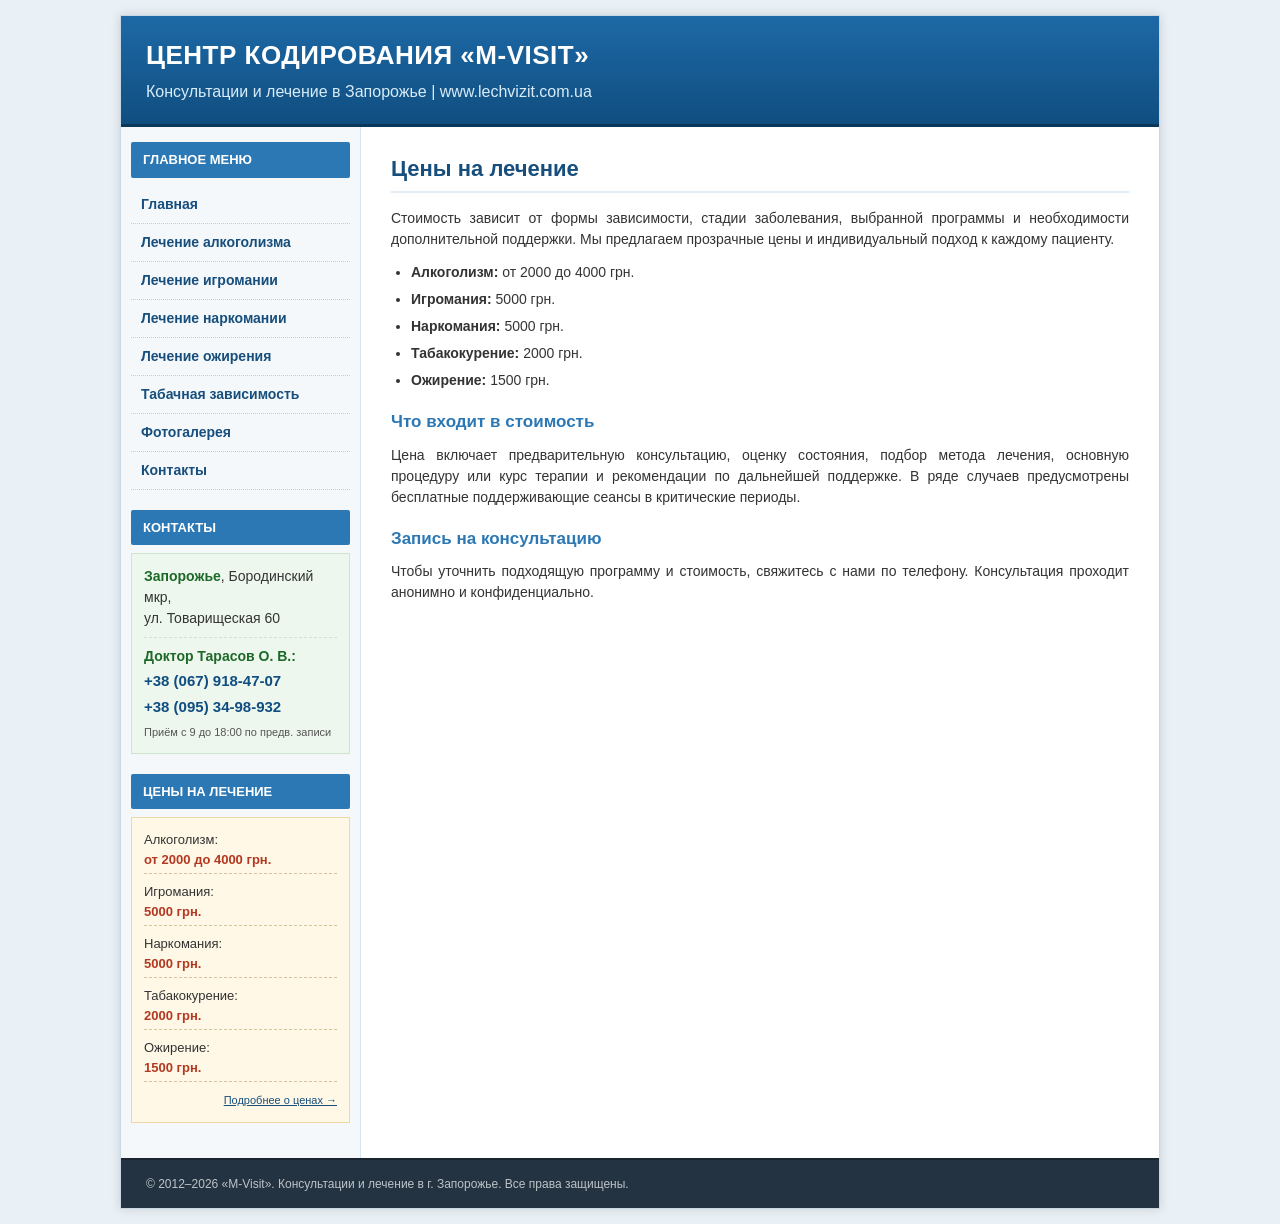
==== ceny.html @ 743e956b "base pages" ====
<!DOCTYPE html>
<html lang="ru">
<head>
  <meta charset="UTF-8">
  <meta name="viewport" content="width=device-width, initial-scale=1.0">
  <title>Цены на лечение в центре M-Visit</title>
  <meta name="description" content="Цены на лечение алкоголизма, игромании, наркомании, ожирения и табачной зависимости в Запорожье в центре M-Visit.">
  <link rel="stylesheet" href="style.css">
</head>
<body>
  <div class="wrapper">
    <header>
      <div class="site-title">Центр Кодирования «M-Visit»</div>
      <div class="site-subtitle">Консультации и лечение в Запорожье | www.lechvizit.com.ua</div>
    </header>

    <div class="main-container">
      <aside class="sidebar">
        <div class="block-title">Главное меню</div>
        <ul class="nav-menu">
          <li><a href="index.html">Главная</a></li>
          <li><a href="lechenie-alkogolizma.html">Лечение алкоголизма</a></li>
          <li><a href="lechenie-igromanii.html">Лечение игромании</a></li>
          <li><a href="lechenie-narkomanii.html">Лечение наркомании</a></li>
          <li><a href="lechenie-ozhireniya.html">Лечение ожирения</a></li>
          <li><a href="lechenie-kureniya.html">Табачная зависимость</a></li>
          <li><a href="fotogalereya.html">Фотогалерея</a></li>
          <li><a href="kontakty.html">Контакты</a></li>
        </ul>

        <div class="block-title">Контакты</div>
        <div class="doctor-badge">
          <p><strong>Запорожье</strong>, Бородинский мкр,<br>ул. Товарищеская 60</p>
          <hr style="margin: 8px 0; border: none; border-top: 1px dashed #cce5cc;">
          <p><strong>Доктор Тарасов О. В.:</strong></p>
          <p><a class="phone-link" href="tel:+380679184707">+38 (067) 918-47-07</a></p>
          <p><a class="phone-link" href="tel:+380953498932">+38 (095) 34-98-932</a></p>
          <p style="margin-top: 6px; font-size: 11px; color: #555;">Приём с 9 до 18:00 по предв. записи</p>
        </div>

        <div class="block-title">Цены на лечение</div>
        <div class="price-box">
          <div class="price-item">Алкоголизм: <span>от 2000 до 4000 грн.</span></div>
          <div class="price-item">Игромания: <span>5000 грн.</span></div>
          <div class="price-item">Наркомания: <span>5000 грн.</span></div>
          <div class="price-item">Табакокурение: <span>2000 грн.</span></div>
          <div class="price-item">Ожирение: <span>1500 грн.</span></div>
          <div style="text-align: right; margin-top: 5px;">
            <a href="ceny.html" style="font-size: 11px; color: #174e7c;">Подробнее о ценах →</a>
          </div>
        </div>
      </aside>

      <main class="content">
        <h1>Цены на лечение</h1>

        <p>Стоимость зависит от формы зависимости, стадии заболевания, выбранной программы и необходимости дополнительной поддержки. Мы предлагаем прозрачные цены и индивидуальный подход к каждому пациенту.</p>

        <ul>
          <li><strong>Алкоголизм:</strong> от 2000 до 4000 грн.</li>
          <li><strong>Игромания:</strong> 5000 грн.</li>
          <li><strong>Наркомания:</strong> 5000 грн.</li>
          <li><strong>Табакокурение:</strong> 2000 грн.</li>
          <li><strong>Ожирение:</strong> 1500 грн.</li>
        </ul>

        <h2>Что входит в стоимость</h2>
        <p>Цена включает предварительную консультацию, оценку состояния, подбор метода лечения, основную процедуру или курс терапии и рекомендации по дальнейшей поддержке. В ряде случаев предусмотрены бесплатные поддерживающие сеансы в критические периоды.</p>

        <h2>Запись на консультацию</h2>
        <p>Чтобы уточнить подходящую программу и стоимость, свяжитесь с нами по телефону. Консультация проходит анонимно и конфиденциально.</p>
      </main>
    </div>

    <footer>
      <p>© 2012–2026 «М-Visit». Консультации и лечение в г. Запорожье. Все права защищены.</p>
    </footer>
  </div>
</body>
</html>
---- style.css ----
* {
  box-sizing: border-box;
  margin: 0;
  padding: 0;
}

body {
  font-family: Arial, Helvetica, sans-serif;
  background-color: #eaf1f6;
  color: #333;
  line-height: 1.5;
  font-size: 14px;
}

img {
  max-width: 100%;
  display: block;
}

.wrapper {
  max-width: 1040px;
  margin: 15px auto;
  background: #ffffff;
  box-shadow: 0 0 10px rgba(0, 0, 0, 0.15);
  border: 1px solid #c8d8e4;
}

header {
  background: linear-gradient(180deg, #1d69a6 0%, #104e80 100%);
  color: white;
  padding: 20px 25px;
  border-bottom: 3px solid #0b375b;
}

.site-title {
  font-size: 26px;
  font-weight: bold;
  text-transform: uppercase;
  letter-spacing: 0.5px;
}

.site-subtitle {
  font-size: 16px;
  color: #d8ecf8;
  margin-top: 5px;
}

.main-container {
  display: flex;
  flex-direction: row;
  min-height: 600px;
}

.sidebar {
  width: 240px;
  background-color: #f4f8fb;
  border-right: 1px solid #d9e6f0;
  padding: 15px 10px;
  flex-shrink: 0;
}

.block-title {
  background: #2b78b5;
  color: white;
  padding: 8px 12px;
  font-size: 13px;
  font-weight: bold;
  text-transform: uppercase;
  margin-bottom: 8px;
  border-radius: 2px;
}

.nav-menu {
  list-style: none;
  margin-bottom: 20px;
}

.nav-menu li {
  border-bottom: 1px dotted #ccc;
}

.nav-menu a {
  display: block;
  padding: 8px 10px;
  color: #174e7c;
  text-decoration: none;
  font-weight: bold;
}

.nav-menu a:hover,
.nav-menu a.active {
  background-color: #e2eef7;
  color: #c0392b;
}

.price-box {
  background: #fff8e7;
  border: 1px solid #ecd8ab;
  padding: 12px;
  margin-bottom: 20px;
  font-size: 13px;
}

.price-item {
  margin-bottom: 8px;
  border-bottom: 1px dashed #d5c49b;
  padding-bottom: 4px;
}

.price-item span {
  display: block;
  font-weight: bold;
  color: #b33922;
}

.doctor-badge {
  background: #eef7ee;
  border: 1px solid #cce5cc;
  padding: 12px;
  margin-bottom: 20px;
}

.doctor-badge strong {
  color: #1d6928;
}

.phone-link {
  display: inline-block;
  font-size: 15px;
  font-weight: bold;
  color: #104e80;
  text-decoration: none;
  margin-top: 3px;
}

.content {
  flex: 1;
  padding: 25px 30px;
}

.content h1 {
  font-size: 22px;
  color: #174e7c;
  margin-bottom: 15px;
  border-bottom: 2px solid #e2eef7;
  padding-bottom: 6px;
}

.content h2 {
  font-size: 17px;
  color: #2b78b5;
  margin: 18px 0 10px 0;
}

.content p {
  margin-bottom: 12px;
  text-align: justify;
}

.content ul,
.content ol {
  margin-left: 20px;
  margin-bottom: 15px;
}

.content li {
  margin-bottom: 6px;
}

.gallery-grid {
  display: grid;
  grid-template-columns: repeat(auto-fit, minmax(180px, 1fr));
  gap: 15px;
  margin-top: 20px;
}

.gallery-item {
  border: 1px solid #d7e5ef;
  background: linear-gradient(135deg, #edf6ff, #f7fbff);
  overflow: hidden;
}

.gallery-item img {
  width: 100%;
  height: 180px;
  object-fit: cover;
  display: block;
}

.contact-list {
  list-style: none;
  margin: 0 0 20px 0;
  line-height: 1.8;
}

.contact-list strong {
  color: #174e7c;
}

.contact-list a {
  color: #174e7c;
  text-decoration: none;
}

.map-container {
  margin-top: 20px;
  border: 1px solid #d7e5ef;
  background: #f8fbff;
  padding: 10px;
}

.map-iframe {
  width: 100%;
  height: 320px;
  border: 0;
  display: block;
}

footer {
  background-color: #243342;
  color: #bdc3c7;
  padding: 15px 25px;
  font-size: 12px;
  border-top: 2px solid #1a252f;
}

@media (max-width: 800px) {
  .main-container {
    flex-direction: column;
  }

  .sidebar {
    width: 100%;
    border-right: none;
    border-bottom: 1px solid #d9e6f0;
  }

  .content {
    padding: 15px;
  }
}
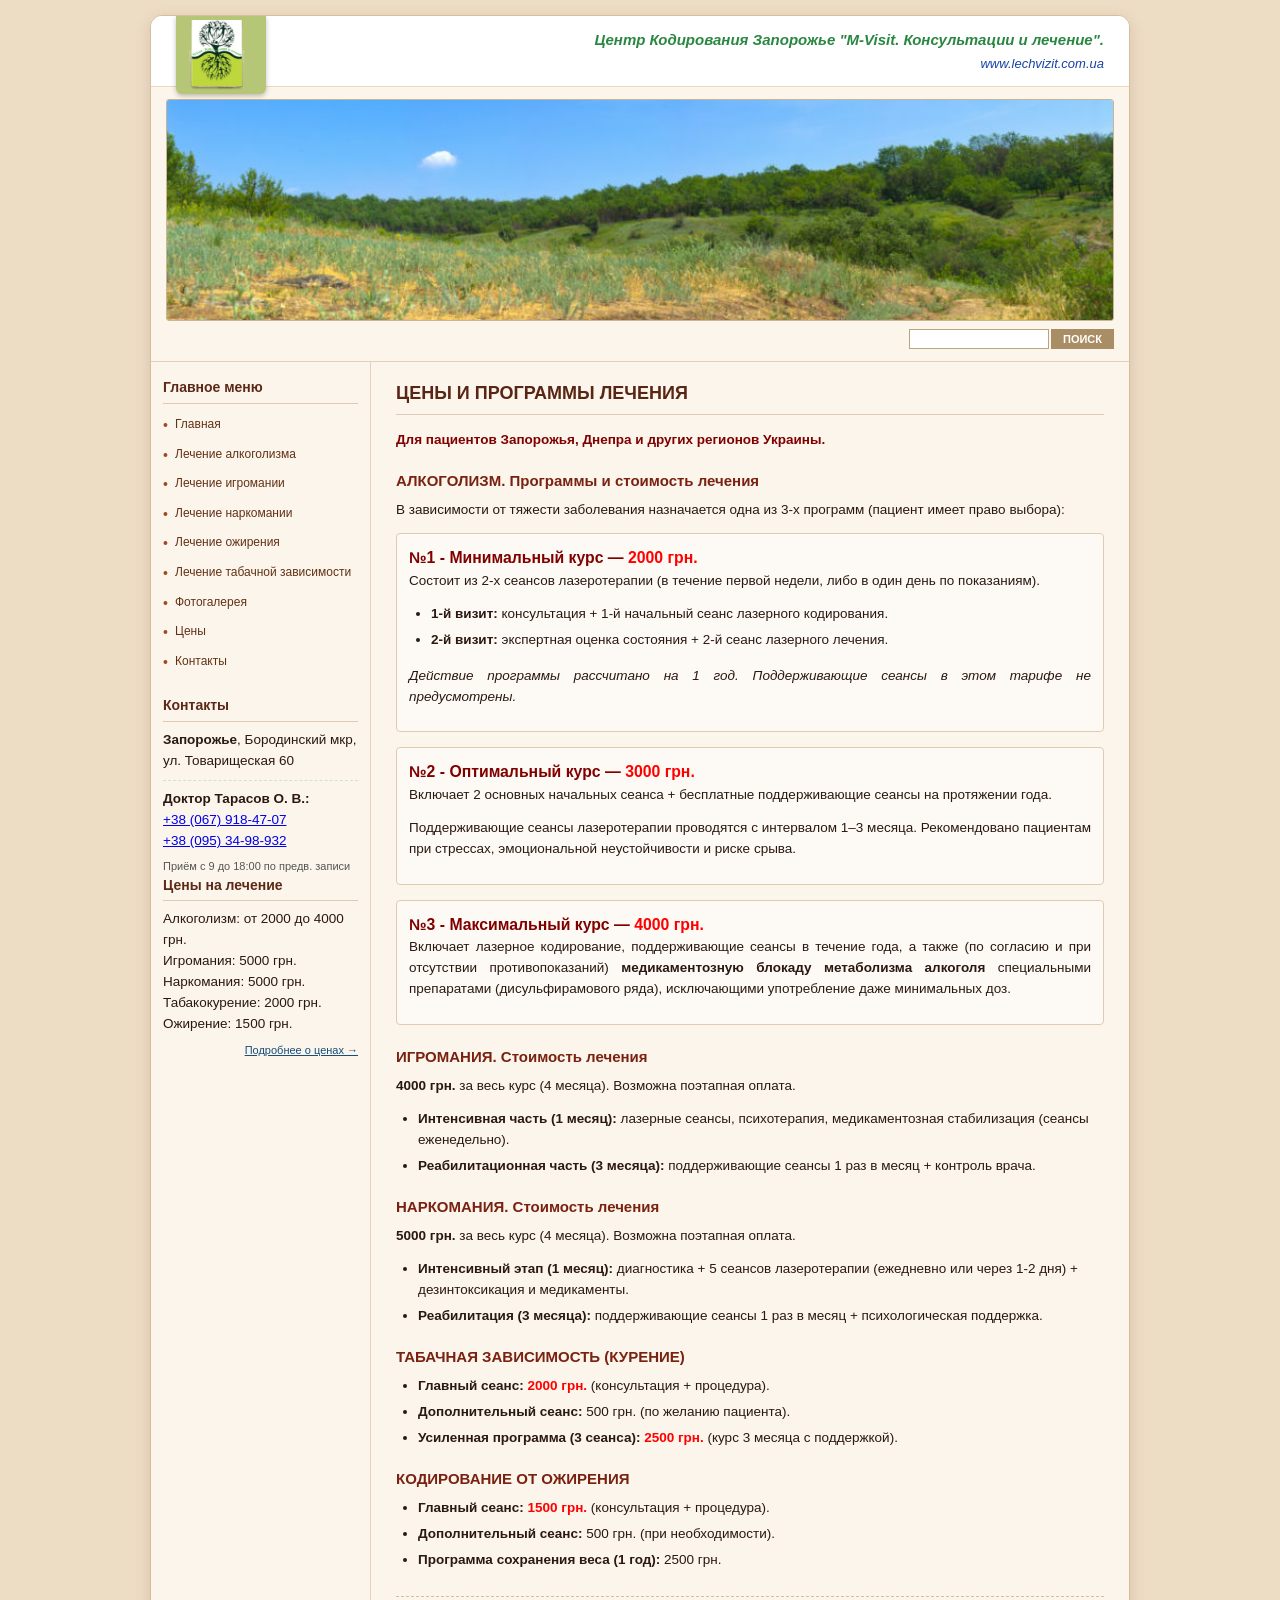
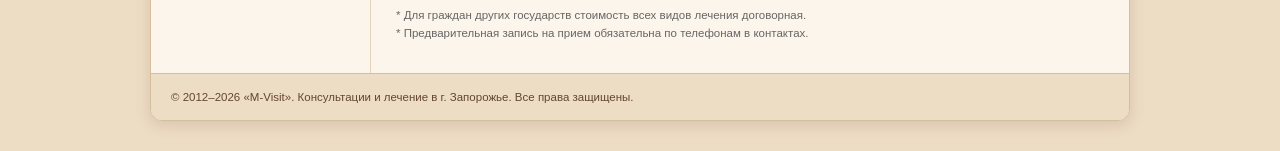
==== commit 0c5f8b10: "major update 2" ====
--- a/ceny.html
+++ b/ceny.html
@@ -9,10 +9,24 @@
 </head>
 <body>
   <div class="wrapper">
-    <header>
-      <div class="site-title">Центр Кодирования «M-Visit»</div>
-      <div class="site-subtitle">Консультации и лечение в Запорожье | www.lechvizit.com.ua</div>
-    </header>
+    <div class="top-header">
+      <div class="tree-badge">
+        <a href="index.html">
+          <img src="images/tree-logo.png" alt="Центр Кодирования M-Visit" />
+        </a>
+      </div>
+      <div class="clinic-title">Центр Кодирования Запорожье "M-Visit. Консультации и лечение".</div>
+      <div class="clinic-domain"><a href="https://lechvizit.com.ua/">www.lechvizit.com.ua</a></div>
+    </div>
+
+    <div class="hero-banner">
+      <img src="images/slide3.jpg" alt="Хортиця Запоріжжя M-Visit" />
+    </div>
+
+    <div class="search-strip">
+      <input type="text" placeholder="" />
+      <button type="button">ПОИСК</button>
+    </div>
 
     <div class="main-container">
       <aside class="sidebar">
@@ -23,8 +37,9 @@
           <li><a href="lechenie-igromanii.html">Лечение игромании</a></li>
           <li><a href="lechenie-narkomanii.html">Лечение наркомании</a></li>
           <li><a href="lechenie-ozhireniya.html">Лечение ожирения</a></li>
-          <li><a href="lechenie-kureniya.html">Табачная зависимость</a></li>
+          <li><a href="lechenie-kureniya.html">Лечение табачной зависимости</a></li>
           <li><a href="fotogalereya.html">Фотогалерея</a></li>
+          <li><a href="ceny.html">Цены</a></li>
           <li><a href="kontakty.html">Контакты</a></li>
         </ul>
 
@@ -52,23 +67,65 @@
       </aside>
 
       <main class="content">
-        <h1>Цены на лечение</h1>
+        <h1>Цены и программы лечения</h1>
+        <p style="font-weight: bold; color: #800000;">Для пациентов Запорожья, Днепра и других регионов Украины.</p>
 
-        <p>Стоимость зависит от формы зависимости, стадии заболевания, выбранной программы и необходимости дополнительной поддержки. Мы предлагаем прозрачные цены и индивидуальный подход к каждому пациенту.</p>
+        <h2>АЛКОГОЛИЗМ. Программы и стоимость лечения</h2>
+        <p>В зависимости от тяжести заболевания назначается одна из 3-х программ (пациент имеет право выбора):</p>
 
+        <div style="background: #fdfaf5; border: 1px solid #dfcbb3; padding: 12px; margin-bottom: 15px; border-radius: 4px;">
+          <h3 style="color: #800000; margin-top: 0;">№1 - Минимальный курс — <span style="color: red;">2000 грн.</span></h3>
+          <p>Состоит из 2-х сеансов лазеротерапии (в течение первой недели, либо в один день по показаниям).</p>
+          <ul>
+            <li><strong>1-й визит:</strong> консультация + 1-й начальный сеанс лазерного кодирования.</li>
+            <li><strong>2-й визит:</strong> экспертная оценка состояния + 2-й сеанс лазерного лечения.</li>
+          </ul>
+          <p><em>Действие программы рассчитано на 1 год. Поддерживающие сеансы в этом тарифе не предусмотрены.</em></p>
+        </div>
+
+        <div style="background: #fdfaf5; border: 1px solid #dfcbb3; padding: 12px; margin-bottom: 15px; border-radius: 4px;">
+          <h3 style="color: #800000; margin-top: 0;">№2 - Оптимальный курс — <span style="color: red;">3000 грн.</span></h3>
+          <p>Включает 2 основных начальных сеанса + бесплатные поддерживающие сеансы на протяжении года.</p>
+          <p>Поддерживающие сеансы лазеротерапии проводятся с интервалом 1–3 месяца. Рекомендовано пациентам при стрессах, эмоциональной неустойчивости и риске срыва.</p>
+        </div>
+
+        <div style="background: #fdfaf5; border: 1px solid #dfcbb3; padding: 12px; margin-bottom: 20px; border-radius: 4px;">
+          <h3 style="color: #800000; margin-top: 0;">№3 - Максимальный курс — <span style="color: red;">4000 грн.</span></h3>
+          <p>Включает лазерное кодирование, поддерживающие сеансы в течение года, а также (по согласию и при отсутствии противопоказаний) <strong>медикаментозную блокаду метаболизма алкоголя</strong> специальными препаратами (дисульфирамового ряда), исключающими употребление даже минимальных доз.</p>
+        </div>
+
+        <h2>ИГРОМАНИЯ. Стоимость лечения</h2>
+        <p><strong>4000 грн.</strong> за весь курс (4 месяца). Возможна поэтапная оплата.</p>
         <ul>
-          <li><strong>Алкоголизм:</strong> от 2000 до 4000 грн.</li>
-          <li><strong>Игромания:</strong> 5000 грн.</li>
-          <li><strong>Наркомания:</strong> 5000 грн.</li>
-          <li><strong>Табакокурение:</strong> 2000 грн.</li>
-          <li><strong>Ожирение:</strong> 1500 грн.</li>
+          <li><strong>Интенсивная часть (1 месяц):</strong> лазерные сеансы, психотерапия, медикаментозная стабилизация (сеансы еженедельно).</li>
+          <li><strong>Реабилитационная часть (3 месяца):</strong> поддерживающие сеансы 1 раз в месяц + контроль врача.</li>
         </ul>
 
-        <h2>Что входит в стоимость</h2>
-        <p>Цена включает предварительную консультацию, оценку состояния, подбор метода лечения, основную процедуру или курс терапии и рекомендации по дальнейшей поддержке. В ряде случаев предусмотрены бесплатные поддерживающие сеансы в критические периоды.</p>
+        <h2>НАРКОМАНИЯ. Стоимость лечения</h2>
+        <p><strong>5000 грн.</strong> за весь курс (4 месяца). Возможна поэтапная оплата.</p>
+        <ul>
+          <li><strong>Интенсивный этап (1 месяц):</strong> диагностика + 5 сеансов лазеротерапии (ежедневно или через 1-2 дня) + дезинтоксикация и медикаменты.</li>
+          <li><strong>Реабилитация (3 месяца):</strong> поддерживающие сеансы 1 раз в месяц + психологическая поддержка.</li>
+        </ul>
 
-        <h2>Запись на консультацию</h2>
-        <p>Чтобы уточнить подходящую программу и стоимость, свяжитесь с нами по телефону. Консультация проходит анонимно и конфиденциально.</p>
+        <h2>ТАБАЧНАЯ ЗАВИСИМОСТЬ (КУРЕНИЕ)</h2>
+        <ul>
+          <li><strong>Главный сеанс:</strong> <span style="color: red; font-weight: bold;">2000 грн.</span> (консультация + процедура).</li>
+          <li><strong>Дополнительный сеанс:</strong> 500 грн. (по желанию пациента).</li>
+          <li><strong>Усиленная программа (3 сеанса):</strong> <span style="color: red; font-weight: bold;">2500 грн.</span> (курс 3 месяца с поддержкой).</li>
+        </ul>
+
+        <h2>КОДИРОВАНИЕ ОТ ОЖИРЕНИЯ</h2>
+        <ul>
+          <li><strong>Главный сеанс:</strong> <span style="color: red; font-weight: bold;">1500 грн.</span> (консультация + процедура).</li>
+          <li><strong>Дополнительный сеанс:</strong> 500 грн. (при необходимости).</li>
+          <li><strong>Программа сохранения веса (1 год):</strong> 2500 грн.</li>
+        </ul>
+
+        <p style="font-size: 11.5px; color: #666; margin-top: 25px; border-top: 1px dashed #d5be9b; padding-top: 10px;">
+          * Для граждан других государств стоимость всех видов лечения договорная.<br>
+          * Предварительная запись на прием обязательна по телефонам в контактах.
+        </p>
       </main>
     </div>
 
--- a/style.css
+++ b/style.css
@@ -6,150 +6,238 @@
 
 body {
   font-family: Arial, Helvetica, sans-serif;
-  background-color: #eaf1f6;
-  color: #333;
-  line-height: 1.5;
-  font-size: 14px;
-}
-
-img {
-  max-width: 100%;
+  background-color: #eeddc5;
+  color: #2b1810;
+  line-height: 1.55;
+  font-size: 13.5px;
+}
+
+/* Зовнішній контейнер */
+.wrapper {
+  max-width: 980px;
+  margin: 15px auto 30px auto;
+  background: #fbf5eb;
+  border: 1px solid #d5be9b;
+  border-radius: 12px;
+  box-shadow: 0 4px 15px rgba(80, 50, 20, 0.15);
+  position: relative;
+  overflow: hidden;
+}
+
+/* Верхня біла плашка */
+.top-header {
+  background: #ffffff;
+  padding: 12px 25px 12px 140px;
+  position: relative;
+  min-height: 65px;
+  border-bottom: 1px solid #ebd9c0;
+}
+
+/* Звисаючий зелений бейдж із деревом */
+.tree-badge {
+  position: absolute;
+  top: 0;
+  left: 25px;
+  width: 90px;
+  background: #b5c777;
+  padding: 4px;
+  border-bottom-left-radius: 6px;
+  border-bottom-right-radius: 6px;
+  box-shadow: 0 2px 5px rgba(0,0,0,0.25);
+  text-align: center;
+  z-index: 10;
+}
+
+.tree-badge img {
+  width: 100%;
+  height: auto;
   display: block;
 }
 
-.wrapper {
-  max-width: 1040px;
-  margin: 15px auto;
+.clinic-title {
+  text-align: right;
+  font-size: 15px;
+  font-style: italic;
+  font-weight: bold;
+  color: #2a8742;
+}
+
+.clinic-domain {
+  text-align: right;
+  font-size: 13px;
+  font-style: italic;
+  margin-top: 3px;
+}
+
+.clinic-domain a {
+  color: #1742a6;
+  text-decoration: none;
+}
+
+/* Великий банер природи */
+.hero-banner {
+  margin: 12px 15px 4px 15px;
+  border: 1px solid #c9b493;
+  border-radius: 3px;
+  overflow: hidden;
+}
+
+.hero-banner img {
+  width: 100%;
+  height: 220px;
+  object-fit: cover;
+  display: block;
+}
+
+/* Рядок пошуку */
+.search-strip {
+  display: flex;
+  justify-content: flex-end;
+  padding: 4px 15px 12px 15px;
+}
+
+.search-strip input {
+  padding: 3px 6px;
+  border: 1px solid #bda380;
   background: #ffffff;
-  box-shadow: 0 0 10px rgba(0, 0, 0, 0.15);
-  border: 1px solid #c8d8e4;
-}
-
-header {
-  background: linear-gradient(180deg, #1d69a6 0%, #104e80 100%);
-  color: white;
-  padding: 20px 25px;
-  border-bottom: 3px solid #0b375b;
-}
-
-.site-title {
-  font-size: 26px;
-  font-weight: bold;
-  text-transform: uppercase;
-  letter-spacing: 0.5px;
-}
-
-.site-subtitle {
-  font-size: 16px;
-  color: #d8ecf8;
-  margin-top: 5px;
-}
-
+  font-size: 11px;
+  width: 140px;
+}
+
+.search-strip button {
+  background: #a98d64;
+  color: #ffffff;
+  border: none;
+  padding: 3px 12px;
+  font-size: 11px;
+  font-weight: bold;
+  cursor: pointer;
+  margin-left: 2px;
+}
+
+@media (max-width: 800px) {
+  .top-header {
+    padding-left: 105px;
+  }
+  .tree-badge {
+    width: 75px;
+    left: 10px;
+  }
+  .clinic-title {
+    font-size: 13px;
+  }
+  .hero-banner img {
+    height: 140px;
+  }
+}
+
+/* Лейаут з 2 колонок */
 .main-container {
   display: flex;
   flex-direction: row;
-  min-height: 600px;
-}
-
+  border-top: 1px solid #e2cfb7;
+  background-color: #fbf5eb;
+}
+
+/* Лівий сайдбар */
 .sidebar {
-  width: 240px;
-  background-color: #f4f8fb;
-  border-right: 1px solid #d9e6f0;
-  padding: 15px 10px;
+  width: 220px;
   flex-shrink: 0;
+  padding: 15px 12px;
+  border-right: 1px solid #e5d3bc;
 }
 
 .block-title {
-  background: #2b78b5;
-  color: white;
-  padding: 8px 12px;
-  font-size: 13px;
-  font-weight: bold;
-  text-transform: uppercase;
+  color: #5c2818;
+  font-size: 14px;
+  font-weight: bold;
   margin-bottom: 8px;
-  border-radius: 2px;
+  border-bottom: 1px solid #dfcbb3;
+  padding-bottom: 4px;
 }
 
 .nav-menu {
   list-style: none;
-  margin-bottom: 20px;
+  margin-bottom: 22px;
 }
 
 .nav-menu li {
-  border-bottom: 1px dotted #ccc;
+  margin-bottom: 5px;
+  font-size: 12px;
 }
 
 .nav-menu a {
+  color: #633216;
+  text-decoration: none;
   display: block;
-  padding: 8px 10px;
-  color: #174e7c;
+  padding: 3px 0 3px 12px;
+  position: relative;
+}
+
+.nav-menu a::before {
+  content: "•";
+  position: absolute;
+  left: 0;
+  color: #a34827;
+  font-size: 14px;
+}
+
+.nav-menu a:hover, .nav-menu a.active {
+  color: #a32213;
+  font-weight: bold;
+}
+
+/* Контактні плашки сайдбару */
+.contacts-box, .banner-box {
+  background: #fdfaf5;
+  border: 1px solid #e5d4be;
+  padding: 10px;
+  margin-bottom: 18px;
+  font-size: 11.5px;
+  line-height: 1.45;
+}
+
+.contacts-box strong {
+  color: #7a1b0b;
+}
+
+.contacts-box a {
+  color: #113f99;
+  font-weight: bold;
   text-decoration: none;
-  font-weight: bold;
-}
-
-.nav-menu a:hover,
-.nav-menu a.active {
-  background-color: #e2eef7;
-  color: #c0392b;
-}
-
-.price-box {
-  background: #fff8e7;
-  border: 1px solid #ecd8ab;
-  padding: 12px;
-  margin-bottom: 20px;
-  font-size: 13px;
-}
-
-.price-item {
-  margin-bottom: 8px;
-  border-bottom: 1px dashed #d5c49b;
-  padding-bottom: 4px;
-}
-
-.price-item span {
-  display: block;
-  font-weight: bold;
-  color: #b33922;
-}
-
-.doctor-badge {
-  background: #eef7ee;
-  border: 1px solid #cce5cc;
-  padding: 12px;
-  margin-bottom: 20px;
-}
-
-.doctor-badge strong {
-  color: #1d6928;
-}
-
-.phone-link {
-  display: inline-block;
-  font-size: 15px;
-  font-weight: bold;
-  color: #104e80;
-  text-decoration: none;
-  margin-top: 3px;
-}
-
+}
+
+.banner-box {
+  border-left: 3px solid #9c2e17;
+  font-size: 11px;
+}
+
+.banner-box .warn-title {
+  color: #8c1e08;
+  font-weight: bold;
+  margin-bottom: 4px;
+}
+
+/* Контентна частина */
 .content {
   flex: 1;
-  padding: 25px 30px;
+  padding: 18px 25px;
+  background-color: #fbf5eb;
 }
 
 .content h1 {
-  font-size: 22px;
-  color: #174e7c;
+  font-size: 18px;
+  color: #592515;
   margin-bottom: 15px;
-  border-bottom: 2px solid #e2eef7;
+  border-bottom: 1px solid #dfcbb3;
   padding-bottom: 6px;
+  text-transform: uppercase;
 }
 
 .content h2 {
-  font-size: 17px;
-  color: #2b78b5;
-  margin: 18px 0 10px 0;
+  font-size: 15px;
+  color: #7a2211;
+  margin: 18px 0 8px 0;
 }
 
 .content p {
@@ -157,85 +245,58 @@
   text-align: justify;
 }
 
-.content ul,
-.content ol {
-  margin-left: 20px;
+.content ul, .content ol {
+  margin-left: 22px;
   margin-bottom: 15px;
 }
 
 .content li {
-  margin-bottom: 6px;
-}
-
+  margin-bottom: 5px;
+}
+
+/* Футер */
+footer {
+  background-color: #eeddc5;
+  padding: 15px 20px;
+  font-size: 11.5px;
+  color: #634531;
+  border-top: 1px solid #d5be9b;
+  display: flex;
+  justify-content: space-between;
+  line-height: 1.4;
+}
+
+/* Галерея */
 .gallery-grid {
   display: grid;
-  grid-template-columns: repeat(auto-fit, minmax(180px, 1fr));
+  grid-template-columns: repeat(auto-fit, minmax(200px, 1fr));
   gap: 15px;
-  margin-top: 20px;
-}
-
-.gallery-item {
-  border: 1px solid #d7e5ef;
-  background: linear-gradient(135deg, #edf6ff, #f7fbff);
-  overflow: hidden;
-}
-
-.gallery-item img {
+  margin-top: 15px;
+}
+
+.gallery-grid img {
   width: 100%;
-  height: 180px;
+  height: 220px;
   object-fit: cover;
-  display: block;
-}
-
-.contact-list {
-  list-style: none;
-  margin: 0 0 20px 0;
-  line-height: 1.8;
-}
-
-.contact-list strong {
-  color: #174e7c;
-}
-
-.contact-list a {
-  color: #174e7c;
-  text-decoration: none;
-}
-
-.map-container {
-  margin-top: 20px;
-  border: 1px solid #d7e5ef;
-  background: #f8fbff;
-  padding: 10px;
-}
-
-.map-iframe {
-  width: 100%;
-  height: 320px;
-  border: 0;
-  display: block;
-}
-
-footer {
-  background-color: #243342;
-  color: #bdc3c7;
-  padding: 15px 25px;
-  font-size: 12px;
-  border-top: 2px solid #1a252f;
+  border: 1px solid #c9b493;
+  padding: 3px;
+  background: #fff;
 }
 
 @media (max-width: 800px) {
   .main-container {
     flex-direction: column;
   }
-
   .sidebar {
     width: 100%;
     border-right: none;
-    border-bottom: 1px solid #d9e6f0;
-  }
-
-  .content {
-    padding: 15px;
-  }
-}
+    border-bottom: 1px solid #e5d3bc;
+  }
+  .top-header {
+    padding-left: 110px;
+  }
+  .tree-badge {
+    left: 10px;
+    width: 80px;
+  }
+}
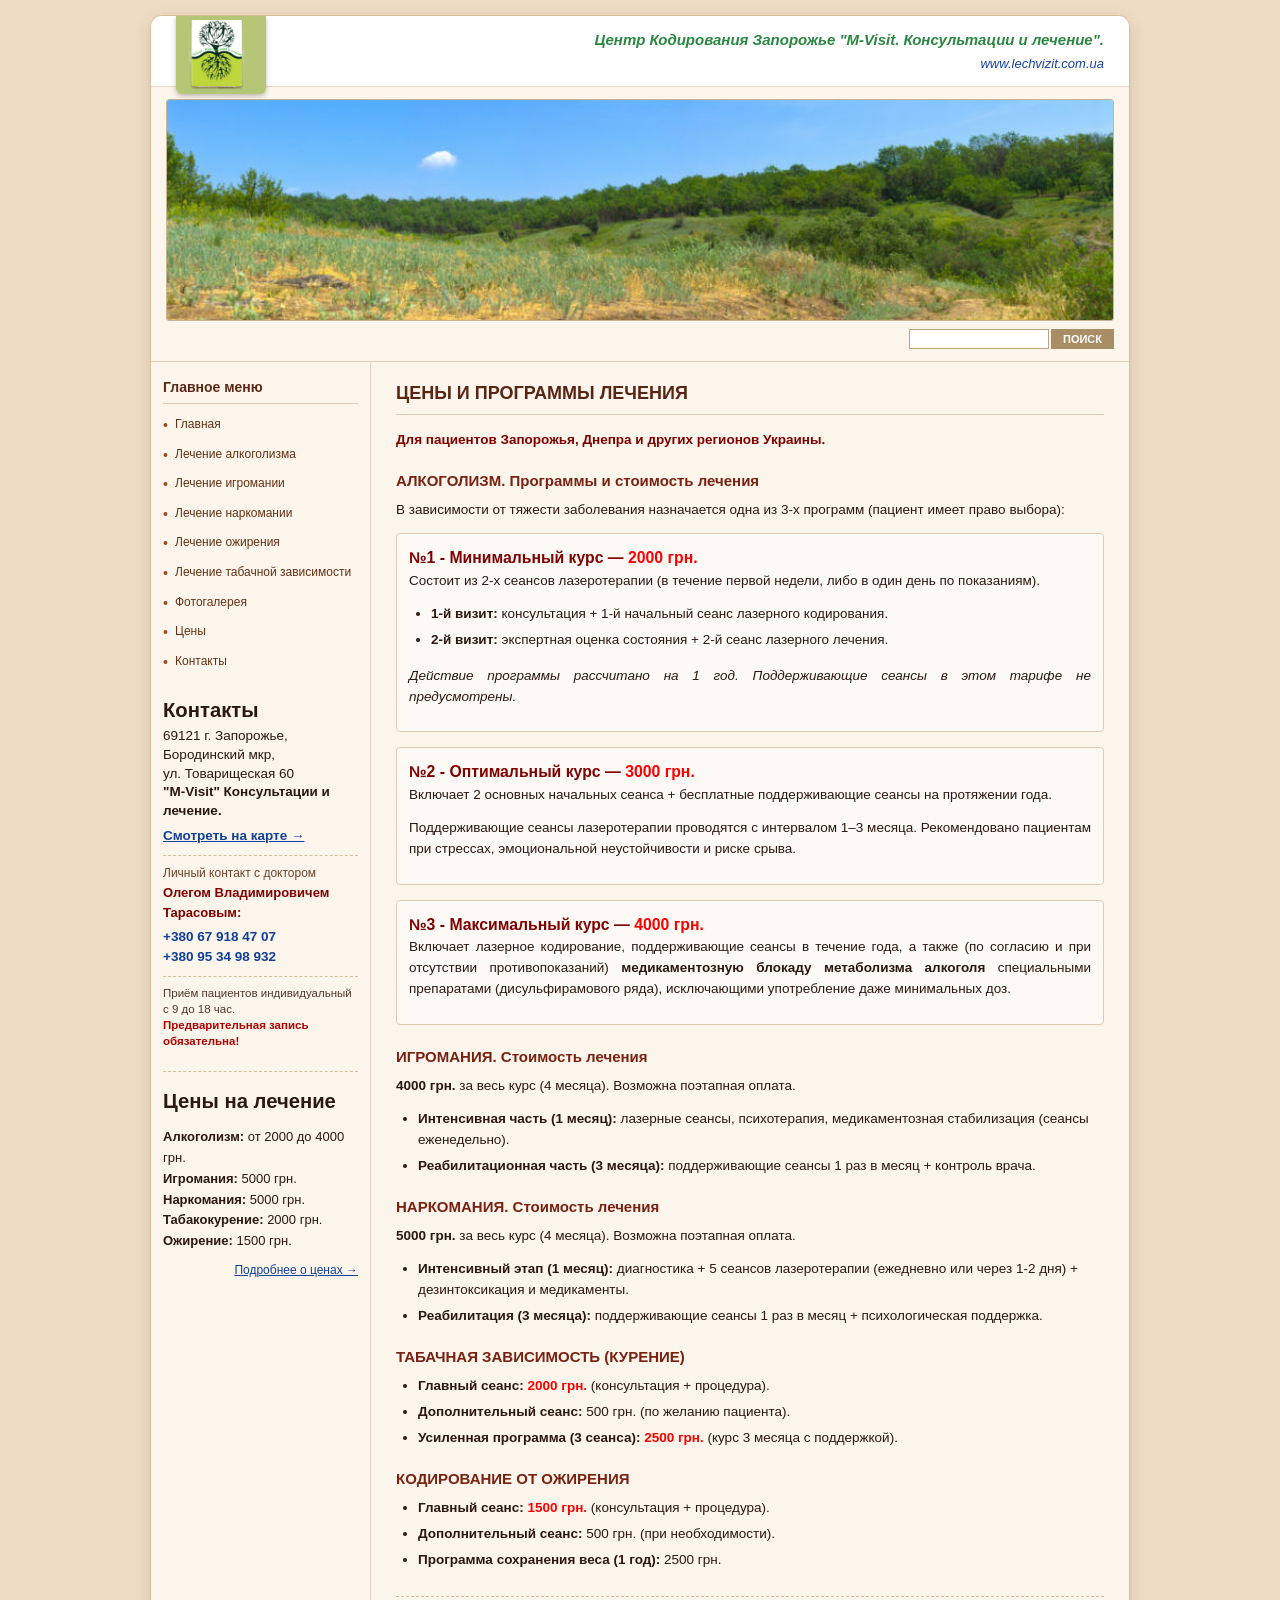
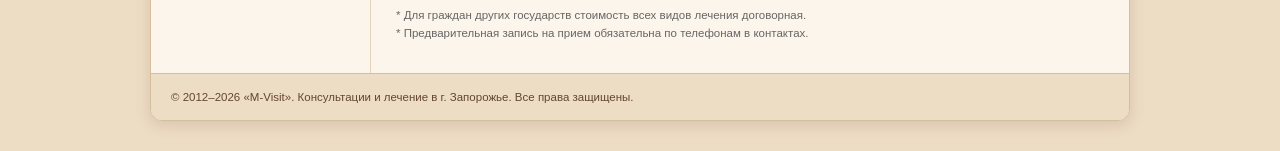
==== commit 6d2c232c: "update sidebar" ====
--- a/ceny.html
+++ b/ceny.html
@@ -43,26 +43,49 @@
           <li><a href="kontakty.html">Контакты</a></li>
         </ul>
 
-        <div class="block-title">Контакты</div>
-        <div class="doctor-badge">
-          <p><strong>Запорожье</strong>, Бородинский мкр,<br>ул. Товарищеская 60</p>
-          <hr style="margin: 8px 0; border: none; border-top: 1px dashed #cce5cc;">
-          <p><strong>Доктор Тарасов О. В.:</strong></p>
-          <p><a class="phone-link" href="tel:+380679184707">+38 (067) 918-47-07</a></p>
-          <p><a class="phone-link" href="tel:+380953498932">+38 (095) 34-98-932</a></p>
-          <p style="margin-top: 6px; font-size: 11px; color: #555;">Приём с 9 до 18:00 по предв. записи</p>
+        <div class="sidebar-block contacts-block">
+          <h2>Контакты</h2>
+          <div class="sidebar-section" style="padding-bottom: 8px; margin-bottom: 8px; border-bottom: 1px dashed #d5be9b;">
+            <p style="margin: 0; line-height: 1.4;">
+            69121 г. Запорожье, Бородинский мкр,<br>
+            ул. Товарищеская 60<br>
+            <strong>"M-Visit" Консультации и лечение.</strong>
+            </p>
+            <p style="margin: 5px 0 0 0;">
+              <a href="https://maps.google.com/?q=Запорожье+Товарищеская+60" target="_blank" rel="noopener" style="color: #113f99; text-decoration: underline; font-weight: bold;">Смотреть на карте →</a>
+            </p>
+          </div>
+          <div class="sidebar-section" style="padding-bottom: 8px; margin-bottom: 8px; border-bottom: 1px dashed #d5be9b;">
+            <p style="margin: 0 0 4px 0; font-size: 12px; color: #6b432a;">
+              Личный контакт с доктором<br>
+              <strong style="color: #800000; font-size: 13px;">Олегом Владимировичем Тарасовым:</strong>
+            </p>
+            <p style="margin: 0; line-height: 1.5;">
+              <a href="tel:+380679184707" style="color: #113f99; font-weight: bold; font-size: 13.5px; text-decoration: none;">+380 67 918 47 07</a><br>
+              <a href="tel:+380953498932" style="color: #113f99; font-weight: bold; font-size: 13.5px; text-decoration: none;">+380 95 34 98 932</a>
+            </p>
+          </div>
+          <div class="sidebar-section" style="margin-top: 4px;">
+            <p style="margin: 0; font-size: 11.5px; line-height: 1.4; color: #51382e;">
+            Приём пациентов индивидуальный с 9 до 18 час.<br>
+              <span style="color: #b30000; font-weight: bold;">Предварительная запись обязательна!</span>
+            </p>
+          </div>
         </div>
 
-        <div class="block-title">Цены на лечение</div>
-        <div class="price-box">
-          <div class="price-item">Алкоголизм: <span>от 2000 до 4000 грн.</span></div>
-          <div class="price-item">Игромания: <span>5000 грн.</span></div>
-          <div class="price-item">Наркомания: <span>5000 грн.</span></div>
-          <div class="price-item">Табакокурение: <span>2000 грн.</span></div>
-          <div class="price-item">Ожирение: <span>1500 грн.</span></div>
-          <div style="text-align: right; margin-top: 5px;">
-            <a href="ceny.html" style="font-size: 11px; color: #174e7c;">Подробнее о ценах →</a>
-          </div>
+        <!-- Блок цен на лечение -->
+        <div class="sidebar-block prices-block" style="margin-top: 22px; padding-top: 14px; border-top: 1px dashed #d5be9b;">
+          <h2 style="margin: 0 0 10px 0;">Цены на лечение</h2>
+          <ul style="list-style: none; padding: 0; margin: 0; font-size: 13px; line-height: 1.6;">
+            <li><strong>Алкоголизм:</strong> от 2000 до 4000 грн.</li>
+            <li><strong>Игромания:</strong> 5000 грн.</li>
+            <li><strong>Наркомания:</strong> 5000 грн.</li>
+            <li><strong>Табакокурение:</strong> 2000 грн.</li>
+            <li><strong>Ожирение:</strong> 1500 грн.</li>
+          </ul>
+          <p style="margin: 8px 0 0 0; text-align: right;">
+            <a href="ceny.html" style="color: #113f99; font-size: 12px; text-decoration: underline;">Подробнее о ценах →</a>
+          </p>
         </div>
       </aside>
 
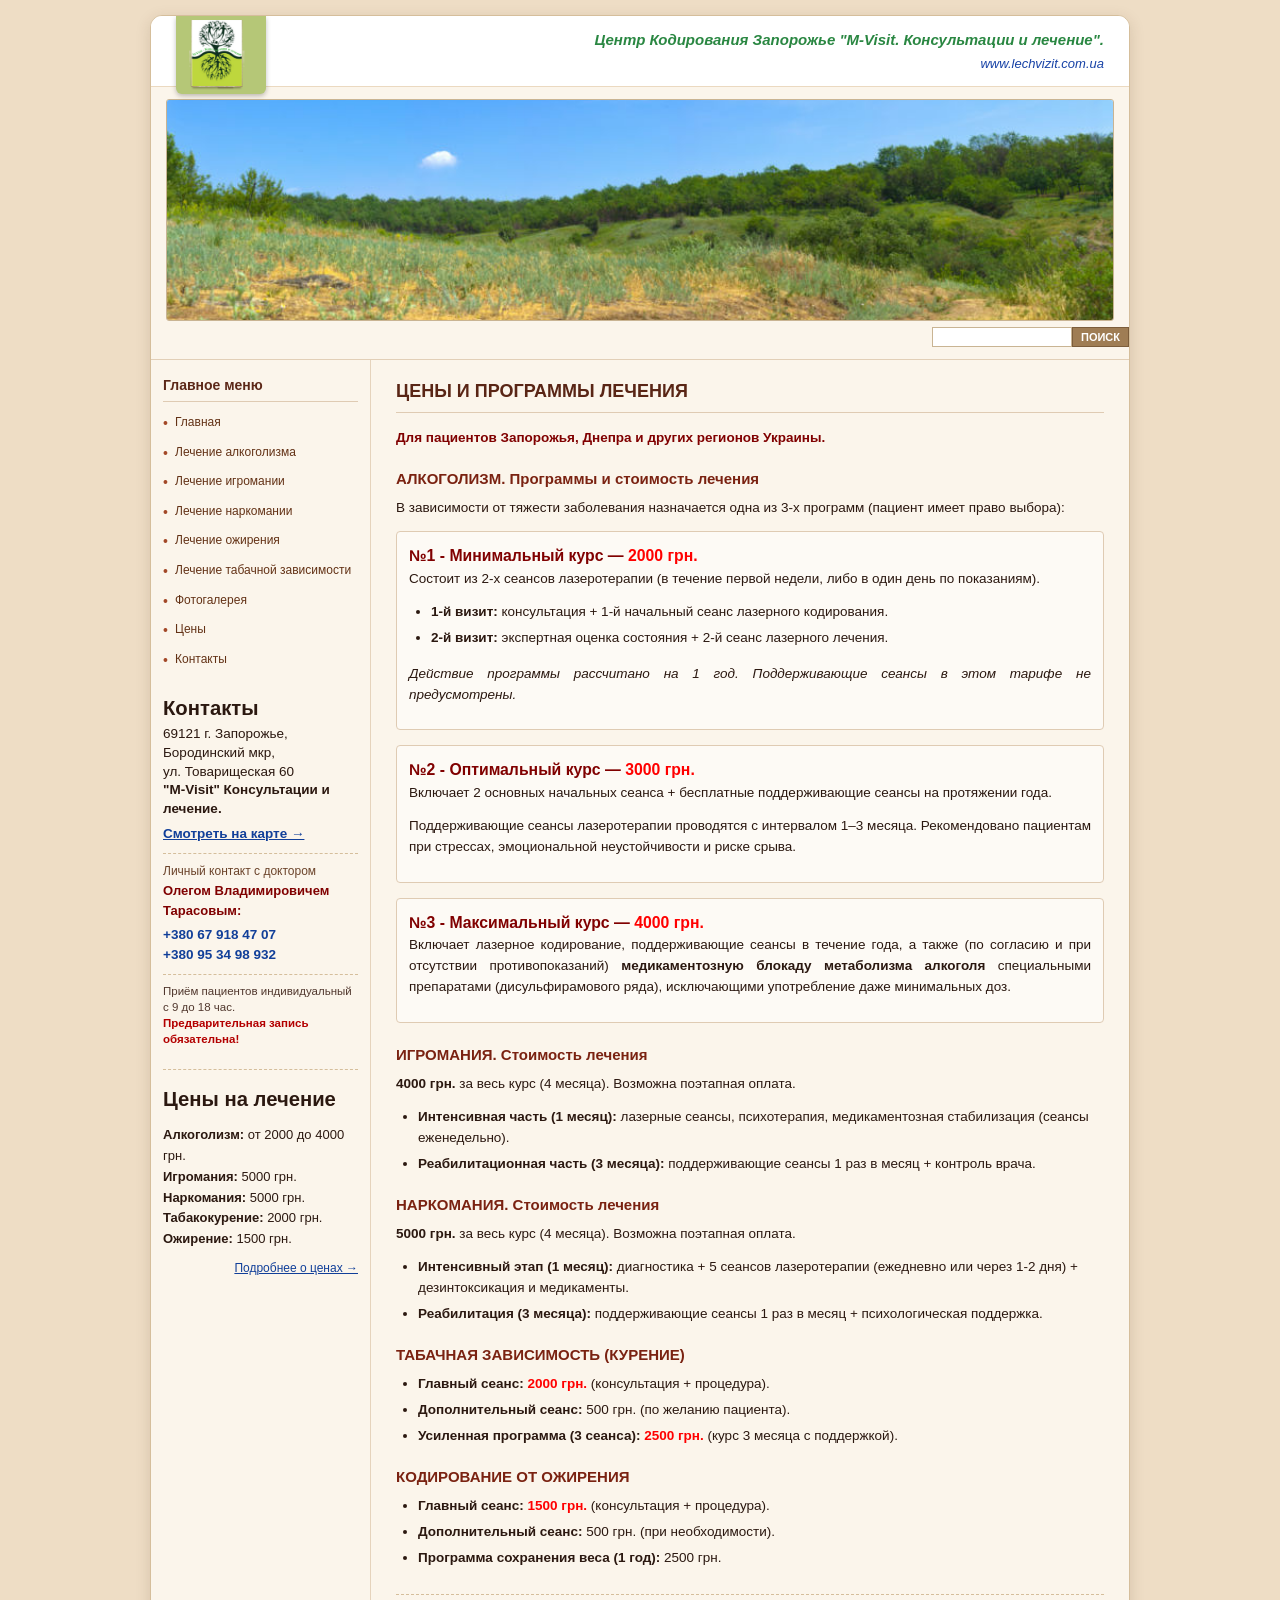
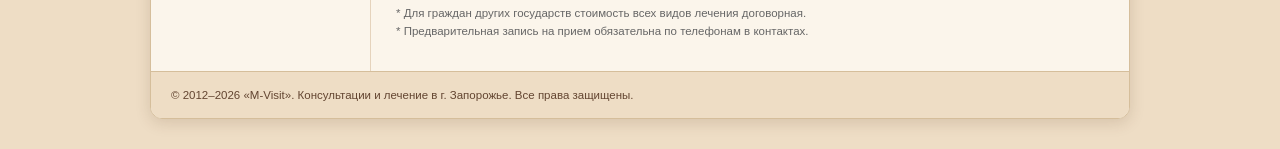
==== commit 9243f857: "google search" ====
--- a/ceny.html
+++ b/ceny.html
@@ -23,10 +23,11 @@
       <img src="images/slide3.jpg" alt="Хортиця Запоріжжя M-Visit" />
     </div>
 
-    <div class="search-strip">
-      <input type="text" placeholder="" />
-      <button type="button">ПОИСК</button>
-    </div>
+    <form action="https://www.google.com/search" method="get" target="_blank" class="search-form" style="display: flex; justify-content: flex-end; margin: 6px 0 12px auto; max-width: 260px;">
+      <input type="hidden" name="as_sitesearch" value="lechvizit.com.ua">
+      <input type="text" name="q" placeholder="" required style="border: 1px solid #c9b493; background: #fff; padding: 2px 6px; font-size: 12px; outline: none; width: 140px;" />
+      <button type="submit" style="background-color: #9f7d54; color: #fff; border: 1px solid #7c5d3b; padding: 2px 8px; font-size: 11px; font-weight: bold; cursor: pointer; text-transform: uppercase;">ПОИСК</button>
+    </form>
 
     <div class="main-container">
       <aside class="sidebar">
